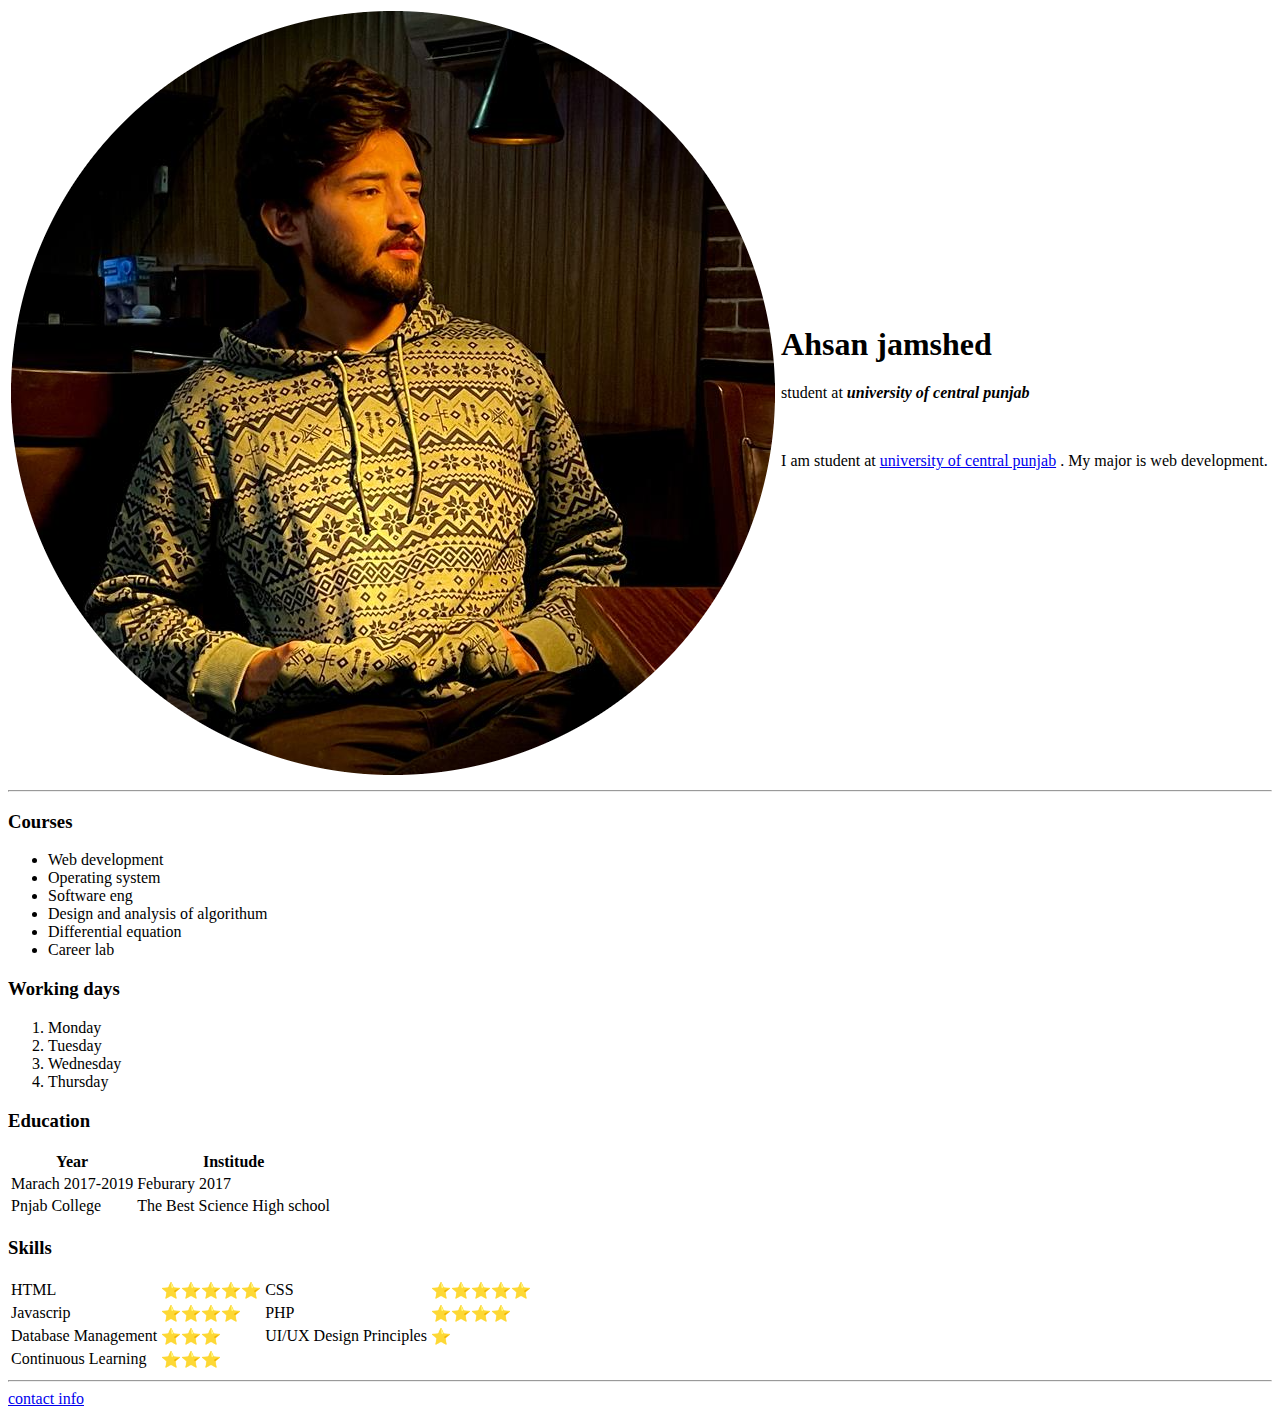
==== index.html @ 8cc21c42 "Rename htmlwebsite.html to index.html" ====
<!DOCTYPE html>
<html lang="en">
<head>
    <meta charset="UTF-8">
    <meta http-equiv="X-UA-Compatible" content="IE=edge">
    <meta name="viewport" content="width=device-width, initial-scale=1.0">
    <title>html website</title>
</head>
<body>

  <table style="width:100%">
  
  <tr>
    <td><img src="profile-modified.png" alt="ahsan jamshed profile"></td>
    <td> <h1>Ahsan jamshed</h1>
      <p>student at <em> <strong> university of central punjab </strong> </em></p>
  <br>
  
  <p>I am student at <a href="https://ucp.edu.pk/" target="_blank" >university of central punjab</a> . My major is web development. </p></td>
    
  </tr>
  
</table>
    
   
<hr>
<h3>Courses </h3>
<ul>
    <li>Web development</li>
    <li>Operating system</li>
    <li>Software eng</li>
    <li>Design and analysis of algorithum</li>
    <li>Differential equation</li>
    <li>Career lab</li>
  </ul>
<h3>Working days</h3>
  <ol>
    <li>Monday</li>
    <li>Tuesday</li>
    <li>Wednesday</li>
    <li>Thursday</li>
  </ol>
  <h3>Education</h3>

  <table >
    <tr>
      <th>Year  </th>
      
      <th>Institude</th>
      
    </tr>
    <tr>
      <td>Marach 2017-2019</td>
      <td>Feburary 2017</td>
      
    </tr>
    <tr>
      <td>Pnjab College</td>
      <td>The Best Science High school</td>
      
    </tr>
  </table>



<h3>Skills</h3>
<table >
  
  
  <tr>
    <td>HTML </td>
    <td>⭐⭐⭐⭐⭐</td>
    <td>CSS</td>
    <td>⭐⭐⭐⭐⭐</td>
  </tr>
  <tr>
    <td>Javascrip </td>
    <td>⭐⭐⭐⭐</td>
    <td>PHP</td>
    <td>⭐⭐⭐⭐</td>
  </tr>
  <tr>
    <td>Database Management </td>
    <td>⭐⭐⭐</td>
    <td>UI/UX Design Principles</td>
    <td>⭐</td>
  </tr>
  <tr>
    <td>Continuous Learning </td>
    <td>⭐⭐⭐</td>
    
  </tr>
</table>
<hr>
  <a href="contant-me.html" target="_blank">contact info</a>
</body>
</html>
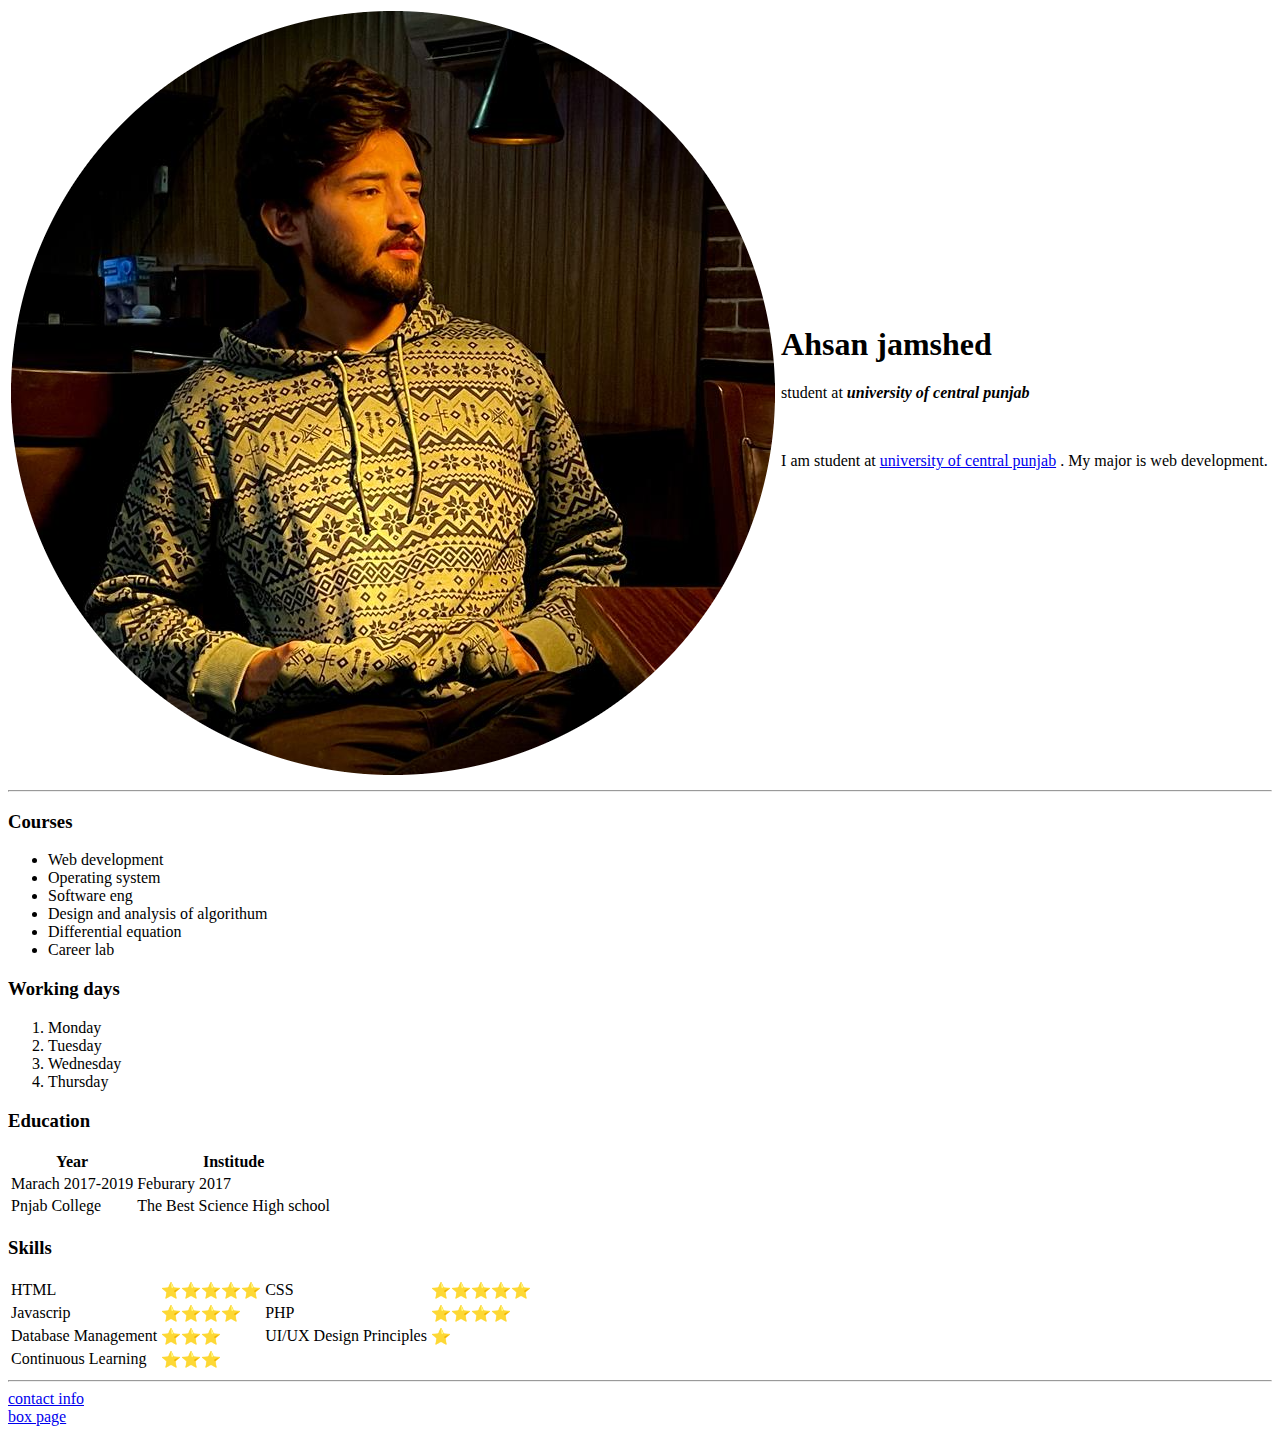
==== commit 3e1c314e: "Update index.html" ====
--- a/index.html
+++ b/index.html
@@ -5,6 +5,8 @@
     <meta http-equiv="X-UA-Compatible" content="IE=edge">
     <meta name="viewport" content="width=device-width, initial-scale=1.0">
     <title>html website</title>
+    <link rel="stylesheet" href="style.css">
+    <link rel="favicon icon" href="favicon.ico">
 </head>
 <body>
 
@@ -93,5 +95,7 @@
 </table>
 <hr>
   <a href="contant-me.html" target="_blank">contact info</a>
+  <br>
+  <a href="boxpage.html" target="_blank">box page</a>
 </body>
 </html>
